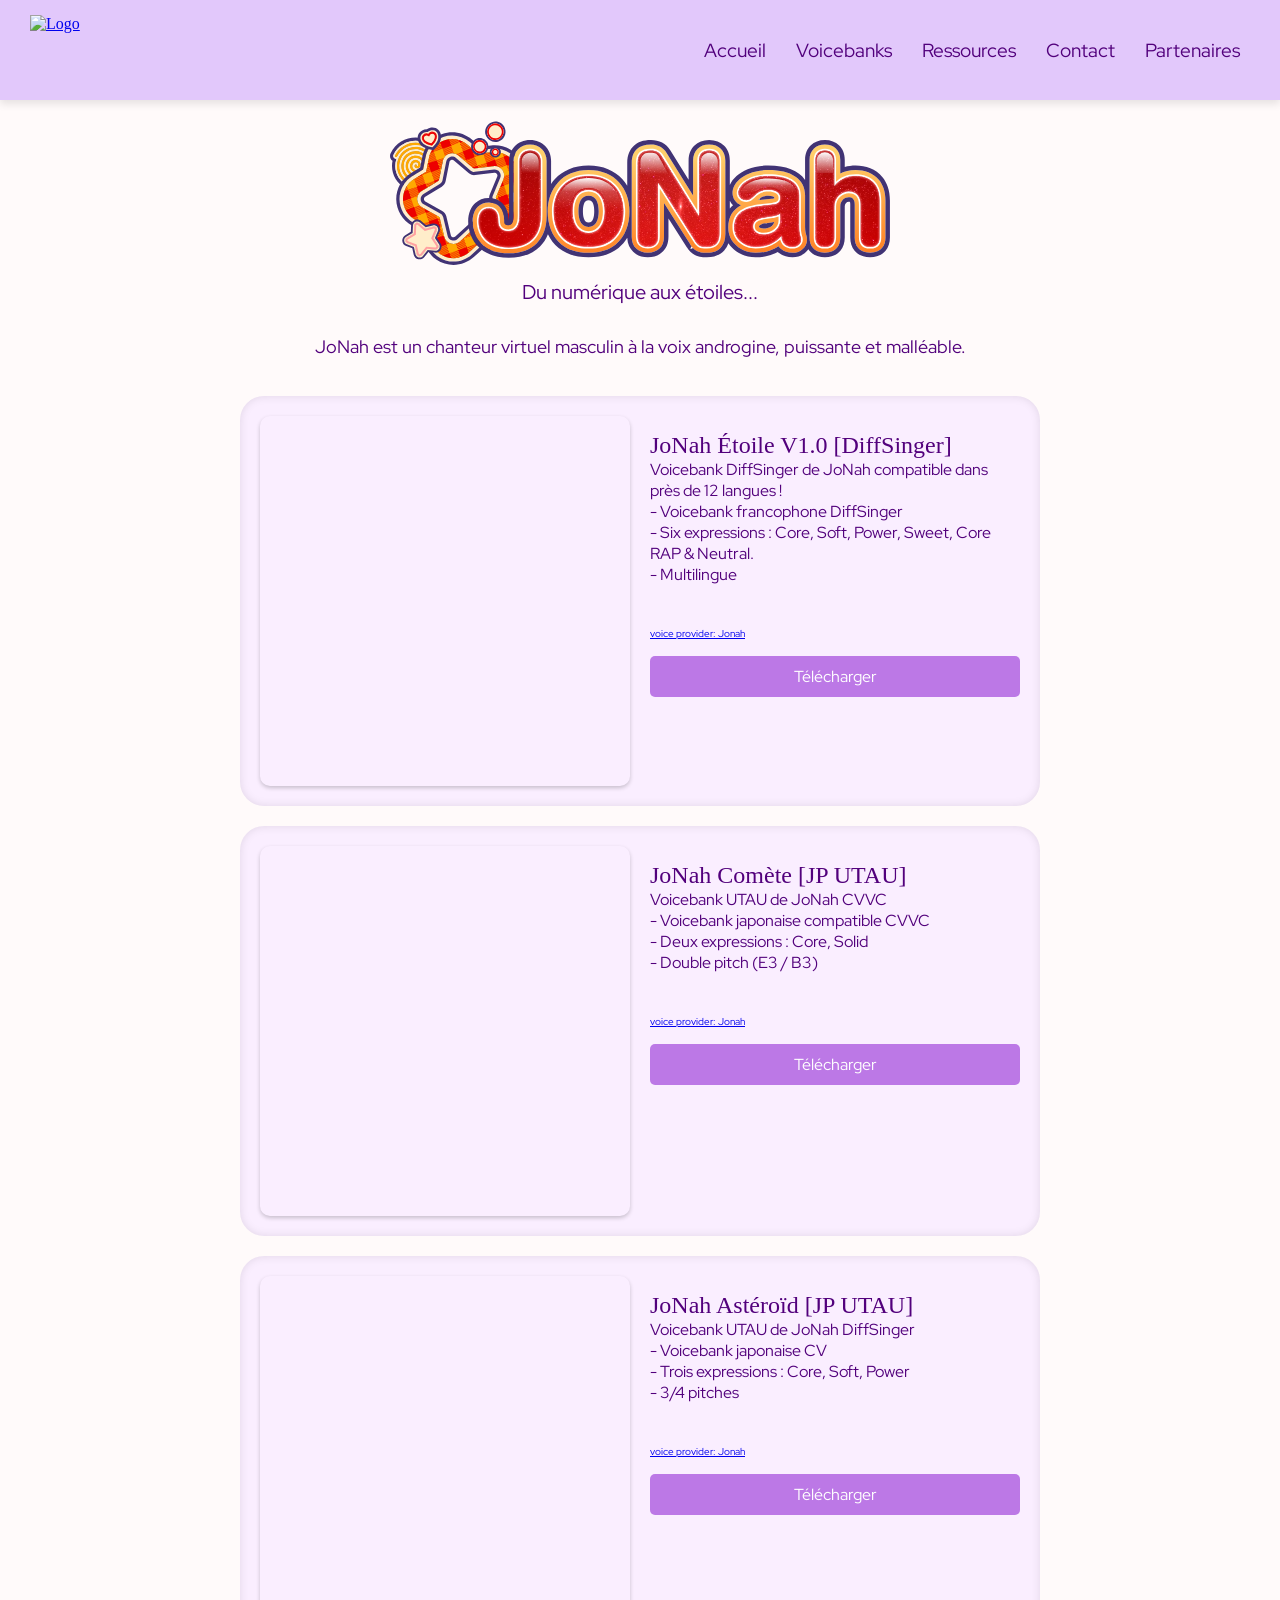
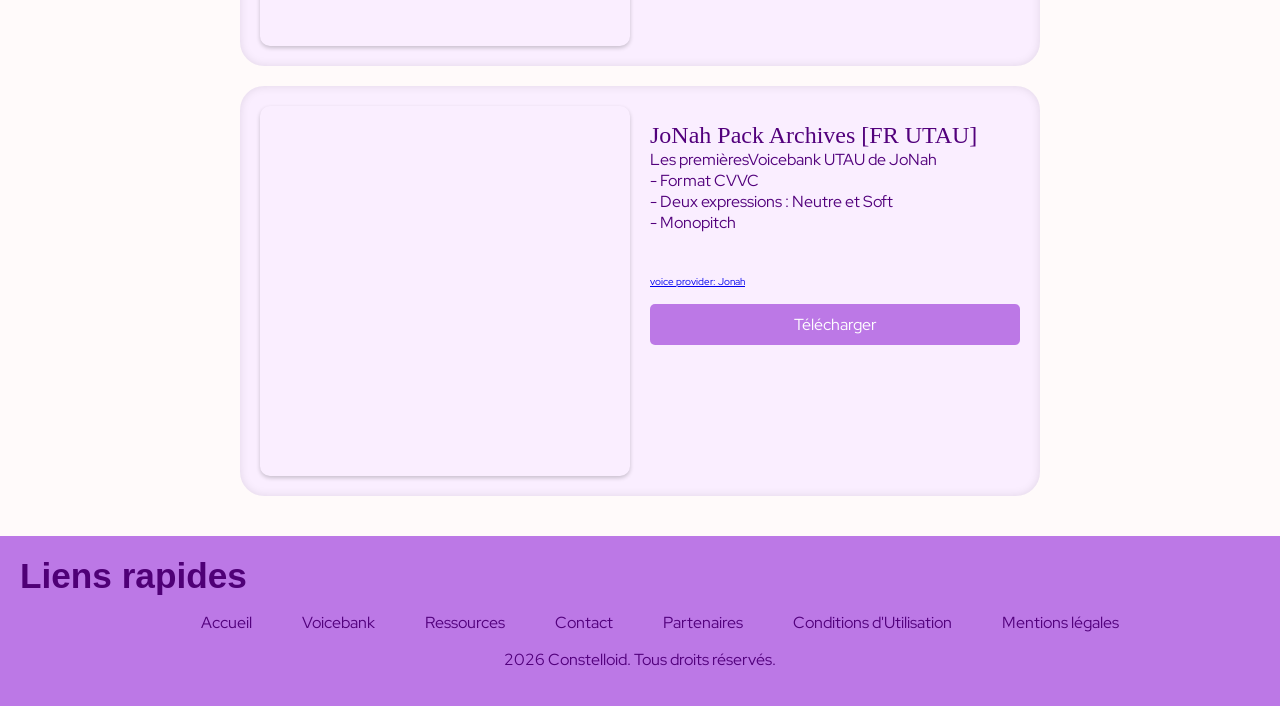
==== jonah-vb.html @ 1e17e18e "Add files via upload" ====
<!DOCTYPE html>
<html lang="fr">
<head>
    <meta charset="UTF-8">
    <meta name="viewport" content="width=device-width, initial-scale=1.0">
    <title>Constelloid - JoNah</title>
    <link rel="stylesheet" href="./style.css">
    <link rel="preconnect" href="https://fonts.googleapis.com">
    <link rel="preconnect" href="https://fonts.gstatic.com" crossorigin>
    <link href="https://fonts.googleapis.com/css2?family=Red+Hat+Display:ital,wght@0,300..900;1,300..900&display=swap" rel="stylesheet">
    <link rel="icon" type="image/x-icon" href="./media/logo.ico">
</head>
<body>
<!-- header-->
    <nav>
            <a href="./index.html" class="logo-link"><img class="logo" src="./media/logo.png" alt="Logo"></a>
            <button class="burger" id="burger-btn" aria-label="Ouvrir le menu" aria-expanded="false" aria-controls="site-menu">
                <span></span>
                <span></span>
                <span></span>
            </button>
            <ul class="menu" id="site-menu">
                <li><a href="./index.html">Accueil</a></li>
                <li><a href="./voicebanks.html">Voicebanks</a></li>
                <li><a href="./ressources.html">Ressources</a></li>
                <li><a href="./contact.html">Contact</a></li>
                <li><a href="./partners.html">Partenaires</a></li>
            </ul>
    </nav>

    <img class="logo-vb" src="./media/logo/jonah-logo.svg" alt="Logo">
    <p class="quote">Du numérique aux étoiles...</p>

<p class="intro">JoNah est un chanteur virtuel masculin à la voix androgine, puissante et malléable.</p>

<div class="team">
    <iframe class="video" width="560" height="315" src="https://www.youtube.com/embed/JYGZH-bpydI" title="YouTube video player" frameborder="0" allow="accelerometer; autoplay; clipboard-write; encrypted-media; gyroscope; picture-in-picture; web-share" referrerpolicy="strict-origin-when-cross-origin" allowfullscreen></iframe>
    <div class="team-text">
        <p class="team-description"><a style="font-size: 24px; font-family: 'bauhaus 93';">JoNah Étoile V1.0 [DiffSinger]</a><br>
            Voicebank DiffSinger de JoNah compatible dans près de 12 langues ! <br>
            - Voicebank francophone DiffSinger <br>
            - Six expressions : Core, Soft, Power, Sweet, Core RAP & Neutral. <br>
            - Multilingue <br>
        </p>
        <p class="team-note"><a href="https://x.com/ArtisteJoa" target="_blank">voice provider: Jonah</a></p>
        <a class="download-button" href="https://drive.google.com/file/d/16p5C6FZMTsvNkqfn2nr6GQIq1NZt8sm2/view" download target="_blank">Télécharger</a>
    </div>
</div>

<div class="team">
    <iframe class="video" width="560" height="315" src="https://www.youtube.com/embed/V8Ozw9CrqGg?si=pCqXYo51Puq51ThD" title="YouTube video player" frameborder="0" allow="accelerometer; autoplay; clipboard-write; encrypted-media; gyroscope; picture-in-picture; web-share" referrerpolicy="strict-origin-when-cross-origin" allowfullscreen></iframe>
    <div class="team-text">
        <p class="team-description"><a style="font-size: 24px; font-family: 'bauhaus 93';">JoNah Comète [JP UTAU]</a><br>
            Voicebank UTAU de JoNah CVVC <br>
            - Voicebank japonaise compatible CVVC <br>
            - Deux expressions : Core, Solid<br>
            - Double pitch (E3 / B3)<br>
        </p>
        <p class="team-note"><a href="https://x.com/ArtisteJoa" target="_blank">voice provider: Jonah</a></p>
        <a class="download-button" href="https://www.mediafire.com/file/cx4xlq9devgsvaq/JoNah_CVVC_-Com%25C3%25A8te-.zip/file" download target="_blank">Télécharger</a>
    </div>
</div>

<div class="team">
    <iframe class="video" width="560" height="315" src="https://www.youtube.com/embed/3WBswG_RPWY" title="YouTube video player" frameborder="0" allow="accelerometer; autoplay; clipboard-write; encrypted-media; gyroscope; picture-in-picture; web-share" referrerpolicy="strict-origin-when-cross-origin" allowfullscreen></iframe>
    <div class="team-text">
        <p class="team-description"><a style="font-size: 24px; font-family: 'bauhaus 93';">JoNah Astéroïd [JP UTAU]</a><br>
            Voicebank UTAU de JoNah DiffSinger <br>
            - Voicebank japonaise CV <br>
            - Trois expressions : Core, Soft, Power<br>
            - 3/4 pitches <br>
        </p>
        <p class="team-note"><a href="https://x.com/ArtisteJoa" target="_blank">voice provider: Jonah</a></p>
        <a class="download-button" href="https://www.mediafire.com/file/p0jbdwrt5pv88vc/JoNah_CV_-Asteroid-.zip/file" download target="_blank">Télécharger</a>
    </div>
</div>

<div class="vb">
    <iframe class="video" width="560" height="315" src="https://www.youtube.com/embed/FsQY1-P9ZIg" title="YouTube video player" frameborder="0" allow="accelerometer; autoplay; clipboard-write; encrypted-media; gyroscope; picture-in-picture; web-share" referrerpolicy="strict-origin-when-cross-origin" allowfullscreen></iframe>    
    <div class="team-text">
        <p class="vb-description"><a style="font-size: 24px; font-family: 'bauhaus 93';">JoNah Pack Archives [FR UTAU]</a><br>
            Les premièresVoicebank UTAU de JoNah <br>
            - Format CVVC <br>
            - Deux expressions : Neutre et Soft <br>
            - Monopitch <br>
        </p>
        <p class="team-note"><a href="https://x.com/ArtisteJoa" target="_blank">voice provider: Jonah</a></p>
        <a class="download-button" href="https://www.mediafire.com/file/v9mkfj7qf6m1yij/JoNah_%255BARCHIVES%255D.zip/file" download target="_blank">Télécharger</a>
    </div>
</div>

<!--footer-->
    <footer>
        <div class="footer-content">
            <h3>Liens rapides</h3>
            <ul class="list">              
                <li><a href="index.html">Accueil</a></li>
                <li><a href="./voicebanks.html">Voicebank</a></li>
                <li><a href="./ressources.html">Ressources</a></li>
                <li><a href="./contact.html">Contact</a></li>
                <li><a href="./partners.html">Partenaires</a></li>
                <li><a href="./tos.html">Conditions d'Utilisation</a></li>
                <li><a href="./legal.html">Mentions légales</a></li>
            </ul>
            <p>2026 Constelloid. Tous droits réservés.</p>
        </div>
        
    </footer>
    <script src="./script.js" defer></script>
</body>
</html>
---- style.css ----
*, *::before, *::after {
    box-sizing: border-box;
}

nav {
    position: sticky;
    top: 0;
    z-index: 1000;
    background-color: #e2c8fb;
    padding: 15px 30px;
    display: flex;
    justify-content: space-between;
    align-items: center;
    box-shadow: 0 4px 8px rgba(0, 0, 0, 0.1);
}

.logo-link {
    display: flex;
    align-items: center;
}

body.tba-page {
    background-image: url('./media/background.jpg');
    background-size: cover;
}

.contact-info {
    display: flex;
    justify-content: center;
    gap: 40px;
    flex-wrap: wrap;
    margin: 0 auto;
    padding: 20px;
}

.social{
    display: flex;
    align-items: center;
    justify-content: center;
    width: 200px;
    aspect-ratio: 1 / 1;
    padding: 12px;
    box-shadow: inset 0 0 10px rgba(0, 0, 0, 0.1);
    background: rgba(255,255,255,0.12);
    border-radius: 18px;
    overflow: hidden;
}

.social img {
    max-width: 100%;
    max-height: 100%;
    width: auto;
    height: auto;
    object-fit: contain;
}

.tba-page h1{
    text-decoration: snow;
    color: snow;
    margin-top: clamp(60px, 20vw, 200px);
    margin-bottom: clamp(80px, 20vw, 250px);
}

body {
    margin: 0;
    min-height: 100vh;  
    background-color: snow;
    display: flex;
    flex-direction: column;
}

.menu {
    display: flex;
    align-items: center;
    gap: 10px;
    list-style: none;
    margin: 0;
    padding: 0;
}

.menu li {
    margin: 10px;
    font-size: larger;
    font-family: "Red Hat Display", sans-serif;
}

.menu a {
    text-decoration: none;
    color: inherit;
}

.menu a:hover {
    color: snow;
    text-decoration: underline;
}

.logo {
    height: 70px;
}

.burger {
    display: none;
    flex-direction: column;
    justify-content: space-between;
    width: 30px;
    height: 22px;
    background: none;
    border: none;
    padding: 0;
    cursor: pointer;
    z-index: 1001;
}

.burger span {
    display: block;
    width: 100%;
    height: 3px;
    border-radius: 2px;
    background-color: #52007C;
    transition: transform 0.3s ease, opacity 0.3s ease;
}

.burger.active span:nth-child(1) {
    transform: translateY(9.5px) rotate(45deg);
}

.burger.active span:nth-child(2) {
    opacity: 0;
}

.burger.active span:nth-child(3) {
    transform: translateY(-9.5px) rotate(-45deg);
}

.footer-content{
    background-color: #bc78e6;
    padding: 20px;
    text-align: center;
    font-family: "Red Hat Display", sans-serif;
    max-width: 1280px;
    width: min(100%, 1280px);
    margin: 0 auto;
}

footer {
    background-color: #bc78e6;
    margin-top: 40px;
    width: 100vw;
    margin-left: calc(50% - 50vw);
}


.footer-content a {
    text-decoration: none;
    color: inherit;
}

.footer-content a:hover {
    color: snow;
    text-decoration: underline;
}

.footer-content li{
    list-style: none;
    display: inline-block;
    margin: 0 15px;
}

.list{
    display: flex;
    justify-content: center;
    gap: 12px 20px;
    flex-wrap: wrap;
}

.footer-content li:hover{
    color: snow;
    text-decoration: underline;
}

.articles{
    display: flex;
    flex-wrap: wrap;
    justify-content: left;
    gap: 20px;
    max-width: 1280px;
    margin: 0 auto;
    padding: 20px 0;
}

.article{
    width: 300px;
    height: 500px;
    border-radius: 24px;
    background-color: rgb(250, 238, 255);
    display: flex;
    flex-direction: column;
    align-items: center;
    justify-content: space-between;
    box-sizing: border-box;
    box-shadow: inset 0 0 10px rgba(0, 0, 0, 0.1);
    padding: 12px 0;
}

.articles-ressources{
    display: flex;
    flex-wrap: wrap;
    justify-content: center;
    gap: 20px;
    max-width: 1280px;
    margin: 0 auto;
    padding: 20px 0;
}

.article-ressource{
    width: 300px;
    height: 300px;
    border-radius: 24px;
    background-color: white;
    display: flex;
    flex-direction: column;
    align-items: center;
    justify-content: center;
    box-sizing: border-box;
    box-shadow: inset 0 0 10px rgba(0, 0, 0, 0.1);
    padding: 0;
    overflow: hidden;
}

.portrait{
    width: 275px;
    height: 350px;
    margin: 12px 12px 12px 12px;
    border-radius: 24px 24px 24px 24px;
    object-fit: cover;
    box-shadow: 0 2px 4px rgba(0, 0, 0, 0.2);
}

.download-button {
    display: inline-flex;
    align-items: center;
    justify-content: center;
    padding: 10px 22px;
    background-color: #bc78e6;
    color: white;
    text-decoration: none;
    border: none;
    border-radius: 5px;
    font-family: "Red Hat Display", sans-serif;
    font-size: 16px;
    cursor: pointer;
    width: auto;
}

.download-button:hover {
    background-color: #612ea9;
}

h1{
    font-family: "Bauhaus 93", sans-serif;
    display: block;
    text-align: center;
    font-size: clamp(2.5rem, 8vw, 6.25rem);
    margin-top: auto;
    margin-bottom: 0;
    padding: 0 15px;
    color: #52007C;
}

h2{
    font-family: "Bauhaus 93", sans-serif;
    display: block;
    text-align: left;
    font-size: clamp(2rem, 6vw, 5rem);
    margin-top: auto;
    margin-left: clamp(20px, 5vw, 80px);
    margin-bottom: 0;
    color: #a671c0;
}

h3{
    font-family: "Bauhaus 93", sans-serif;
    display: block;
    text-align: left;
    font-size: clamp(1.4rem, 4vw, 2.2rem);
    margin-top: auto;
    margin-bottom: 0;
    color: #4f0076;
}

.ust-container{
    display: flex;
    flex-direction: row;
    justify-content: center;
    gap: 20px;
    flex-wrap: wrap;
    max-width: 1280px;
    margin: 0 auto;
    padding: 20px;
}

.ust{
    justify-content: left;
    display: block;
    align-items: flex-start;
    gap: 20px;
    width: 100%;
    max-width: 310px;
    height: auto;
    border-radius: 24px;
    box-shadow: inset 0 0 10px rgba(0, 0, 0, 0.1);
    padding: 20px;
}

h3.title-ust{
    font-family: "Bauhaus 93", sans-serif;
    display: block;
    text-align: left;
    font-size: 20px;
    margin-top: auto;
    margin-left: 0px;
    margin-bottom: 0;
    color: #4f0076;
}

.title-singer{
    font-family: "Red Hat Display", sans-serif;
    display: block;
    text-align: left;
    font-size: 35px;
    margin-top: auto;
    margin-left: 0px;
    margin-bottom: 0;
    color: #4f0076;
}

.cover-img{
    display: block;
    margin: auto;
    flex-shrink: 0;
    width: 100%;
    max-width: 270px;
    height: auto;
    border-radius: 18px;
    box-shadow: inset 0 0 10px rgba(0, 0, 0, 0.1);
}

.ust-text{
    display: flex;
    flex-direction: column;
    margin-left: 0;
    padding-left: 0;
}

.ust-text ul{
    margin-left: 0;
    padding-left: 20px;
}

.ust-text, li{
    font-family: "Red Hat Display", sans-serif;
    color: #52007C;
    text-align: left;
}

.logo-vb{
    display: block;
    margin: 20px auto 0 auto;
    width: min(500px, 90%);
    height: auto;
}

.quote{
    font-family: "Red Hat Display", sans-serif;
    display: block;
    text-align: center;
    font-size: 20px;
    margin-top: 10px;
    color: #52007C;
    padding-top: 0;
}

.intro{
    font-family: "Red Hat Display", sans-serif;
    display: block;
    text-align: center;
    font-size: 18px;
    margin-top: 10px;
    color: #52007C;
    padding-top: 0;
}

.title-image{
    display: auto;
    padding-left: 25px;
    margin: 20px auto 0 auto;
    width: 300px;
    height: auto;
}

.team{
    background-color: rgb(250, 238, 255);
    box-shadow: inset 0 0 10px rgba(0, 0, 0, 0.1);
    display: flex;
    align-items: flex-start;
    margin: 20px auto 0 auto;
    width: 800px;
    max-width: calc(100% - 40px);
    height: auto;
    border-radius: 24px;
    padding: 20px;
    font-family: "Red Hat Display", sans-serif;

}

.vb{
    background-color: rgb(250, 238, 255);
    box-shadow: inset 0 0 10px rgba(0, 0, 0, 0.1);
    display: flex;
    align-items: flex-start;
    margin: 20px auto 0 auto;
    width: 800px;
    max-width: calc(100% - 40px);
    height: auto;
    border-radius: 24px;
    padding: 20px;
    font-family: "Red Hat Display", sans-serif;
}

.vb-description{
    display: block;
    width: 100%;
    color: #52007C;
    text-align: left;
}

.video{
    box-shadow: 0 2px 4px rgba(0, 0, 0, 0.2);
    display: block;
    margin: 0 20px 0 0;
    border-radius: 10px;
    object-fit: cover;
    width: 100%;
    max-width: 560px;
    aspect-ratio: 1 / 1;
    height: auto;
}

.team-photo{
    box-shadow: 0 2px 4px rgba(0, 0, 0, 0.2);
    display: block;
    margin: 0 20px 0 0;
    width: 100%;
    max-width: 300px;
    height: auto;
    border-radius: 10px;
    object-fit: cover;
}



.team-text{
    display: flex;
    flex-direction: column;
    gap: 16px;
    width: 100%;
    color: #52007C;
    text-align: left;
}

.team-text h3,
.team-text p,
.team-text ul,
.team-text li{
    text-align: left;
}

.download-button {
    display: inline-flex;
    align-items: center;
    justify-content: center;
    padding: 10px 22px;
    background-color: #bc78e6;
    color: white;
    text-decoration: none;
    border: none;
    border-radius: 5px;
    font-family: "Red Hat Display", sans-serif;
    font-size: 16px;
    cursor: pointer;
    width: auto;
}

.download-button:hover {
    background-color: #612ea9;
}

.team-members{
    margin: 10px 0 0 0;
    padding-left: 20px;
    line-height: 1.6;
}

.team-note{
    font-size: 10px;
    margin: 10px 0 0 0;
    padding: 0;
}  

.voice{
    width: 40px;
    height: auto;
    margin: 0;
}

.voice :hover{
    width: 40px;
    height: auto;
    margin: 0;
    color: aliceblue;
}

.voice-title {
    display: flex;
    align-items: center;
    justify-content: center;
    gap: 10px;
}

.news{
    background-color: rgb(250, 238, 255);
    box-shadow: inset 0 0 10px rgba(0, 0, 0, 0.1);
    display: flex;
    align-items: flex-start;
    margin: 20px auto 0 auto;
    width: 800px;
    max-width: calc(100% - 40px);
    height: auto;
    border-radius: 24px;
    padding: 20px;
    font-family: "Red Hat Display", sans-serif;
}

.news-image{
    box-shadow: inset 0 0 10px rgba(0, 0, 0, 0.1);
    display: flex;
    align-items: flex-start;
    margin: 20px auto 0 auto;
    width: 800px;
    max-width: calc(100% - 40px);
    height: auto;
    border-radius: 24px;
    padding: 20px; 
}

.img-ressource{
    object-fit: cover;
    display: flex;
    justify-content: center;
    align-items: center;
    width: 100%;
    height: 100%;
    border-radius: 24px 24px 0 0;
    overflow: hidden;
}

.text{
    display: flex;
    flex-direction: column;
    justify-content: center;
    font-family: "Red Hat Display", sans-serif;
    padding: 1px;
    background: white;
}

.gallery-container {
    display: flex;
    flex-direction: row;
    justify-content: center;
    gap: 20px;
    flex-wrap: wrap;
    max-width: 1280px;
    margin: 0 auto;
    padding: 20px;
}

.gallerie{
    width: 100%;
    max-width: 300px;
    height: auto;
    border-radius: 24px;
    object-fit: cover;
    box-shadow: 0 2px 4px rgba(0, 0, 0, 0.2);
}

p{
    font-family: "Red Hat Display", sans-serif;
    color: #52007C;
    justify-content: center;
}

/* respon */
@media (max-width: 900px) {
    .team,
    .vb {
        flex-direction: column;
        align-items: center;
    }

    .team .video,
    .vb .video,
    .team iframe,
    .vb iframe {
        margin: 0 0 16px 0;
        max-width: 100%;
    }

    .team-photo {
        margin: 0 0 16px 0;
    }

    .team-text,
    .vb-description {
        text-align: center;
    }

    .team-text h3,
    .team-text p,
    .team-text ul,
    .team-text li,
    .vb-description p {
        text-align: left;
    }

    .logo {
        height: 55px;
    }
}

/* burger */
@media (max-width: 768px) {
    .burger {
        display: flex;
    }

    .menu {
        position: absolute;
        top: 100%;
        left: 0;
        right: 0;
        flex-direction: column;
        align-items: center;
        gap: 0;
        max-height: 0;
        overflow: hidden;
        background-color: #e2c8fb;
        box-shadow: 0 8px 10px rgba(0, 0, 0, 0.15);
        transition: max-height 0.35s ease;
    }

    .menu.open {
        max-height: 400px;
    }

    .menu li {
        margin: 16px 0;
    }
}

/* respon */
@media (max-width: 600px) {
    nav {
        padding: 12px 16px;
    }

    .menu li {
        font-size: 17px;
    }

    h2 {
        text-align: center;
        margin-left: 0;
    }

    .quote,
    .intro {
        font-size: 15px;
        padding: 0 16px;
    }

    .team,
    .vb,
    .news {
        padding: 14px;
    }

    .articles {
        justify-content: center;
        padding: 20px 10px;
    }

    .contact-info {
        gap: 20px;
    }

    .social {
        width: 42vw;
        min-width: 130px;
        max-width: 180px;
    }
}
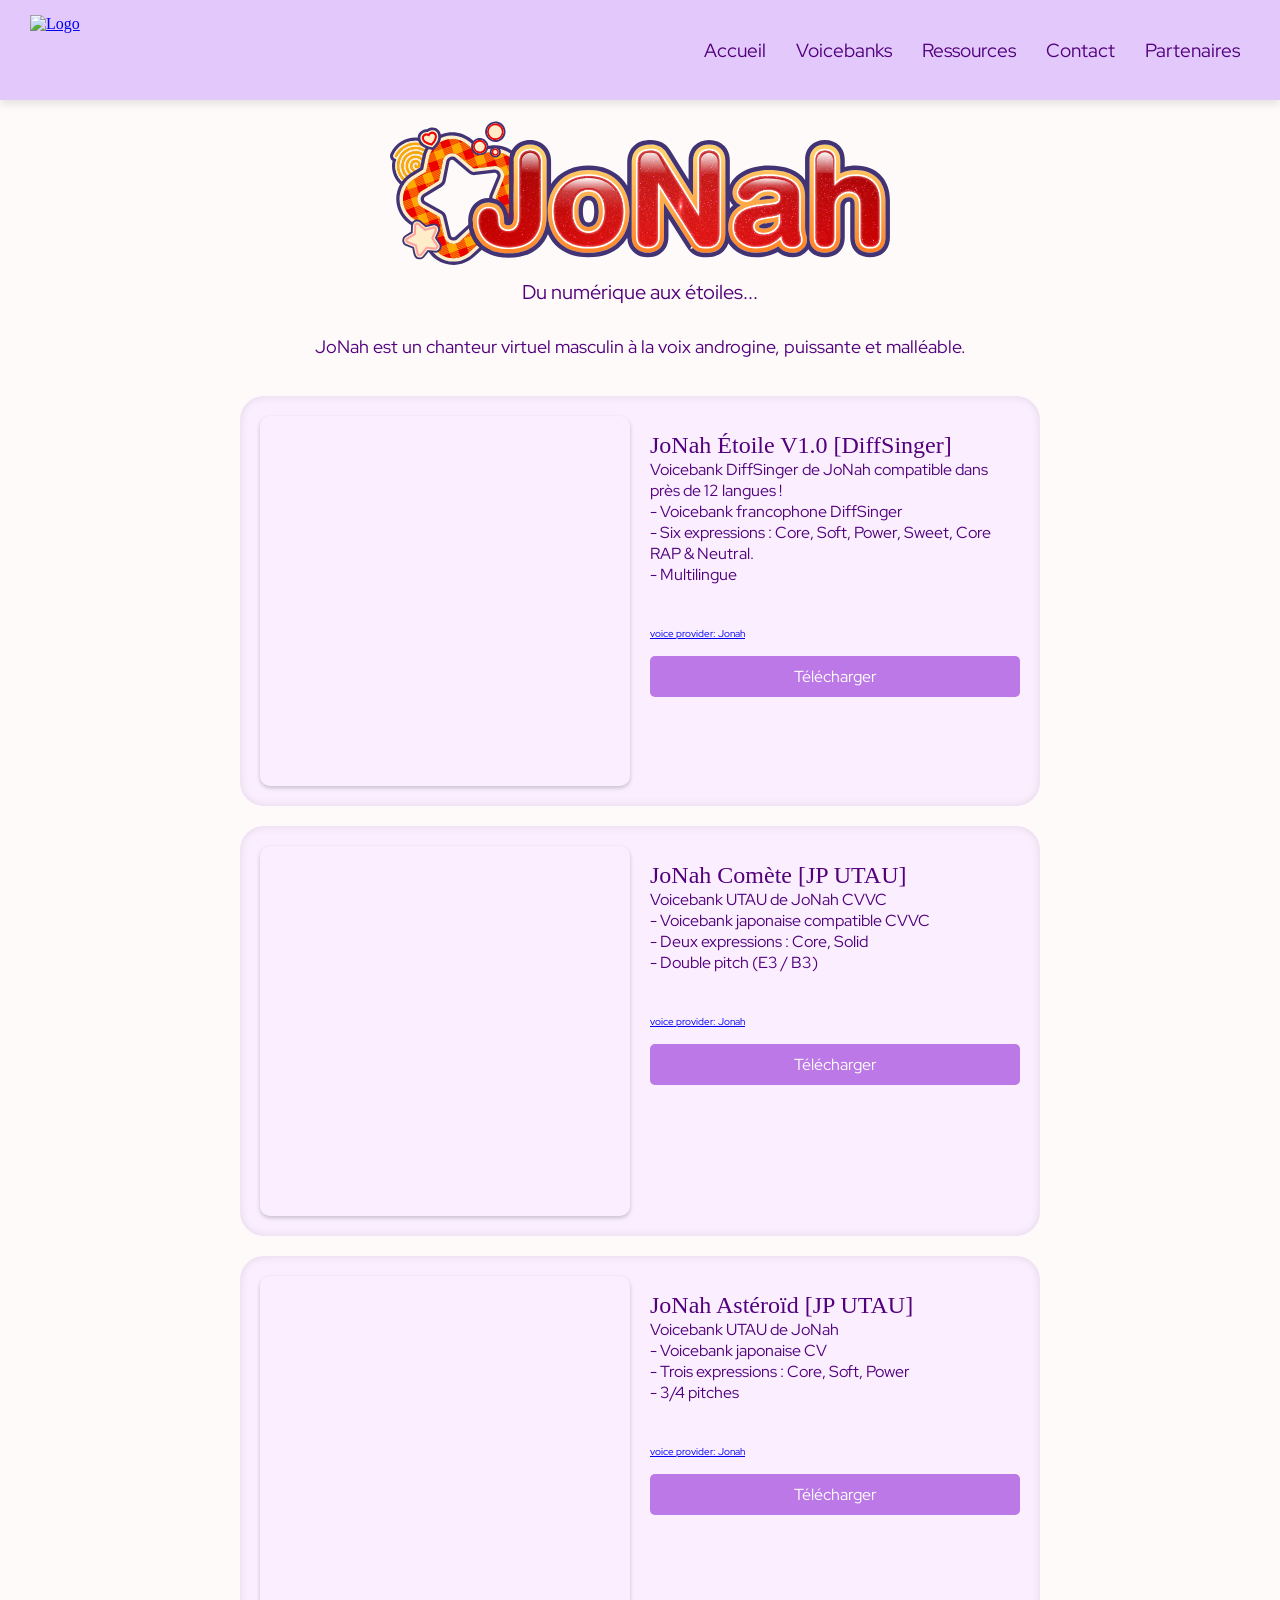
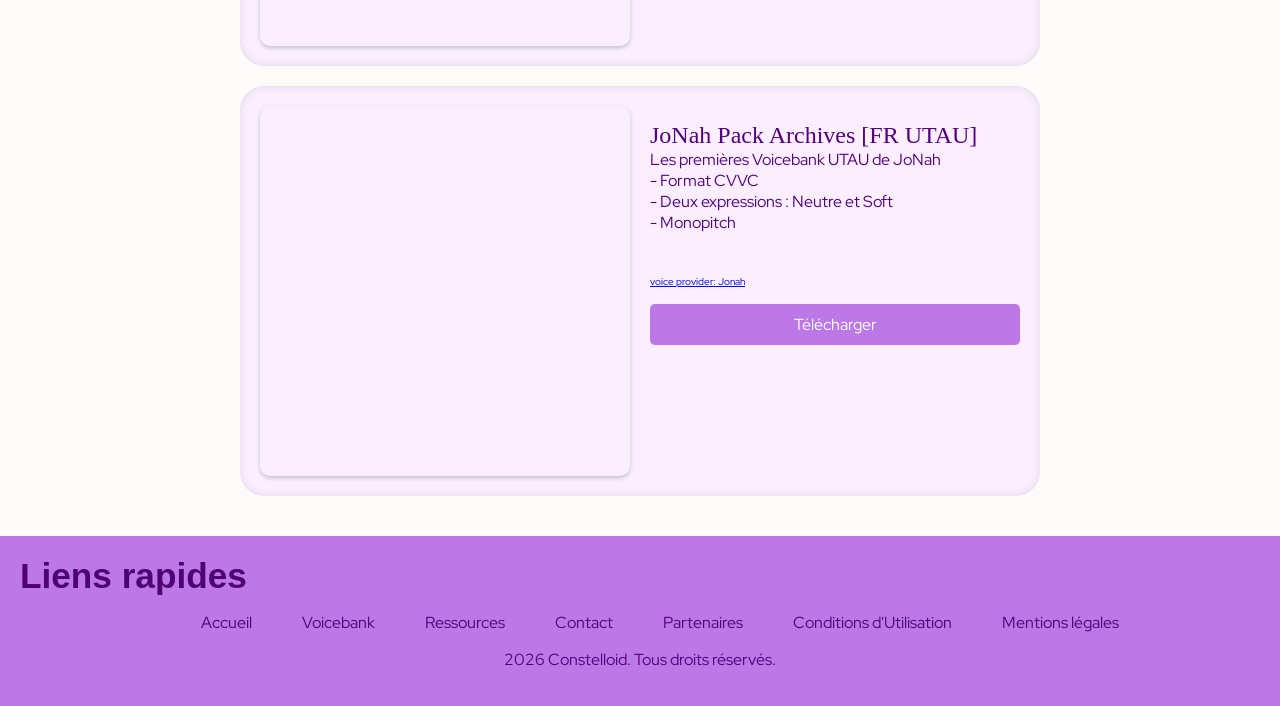
==== commit dda8e7f5: "Fix text formatting in JoNah voicebank descriptions Corrected minor text formatting issues in the de" ====
--- a/jonah-vb.html
+++ b/jonah-vb.html
@@ -34,7 +34,7 @@
 <p class="intro">JoNah est un chanteur virtuel masculin à la voix androgine, puissante et malléable.</p>
 
 <div class="team">
-    <iframe class="video" width="560" height="315" src="https://www.youtube.com/embed/JYGZH-bpydI" title="YouTube video player" frameborder="0" allow="accelerometer; autoplay; clipboard-write; encrypted-media; gyroscope; picture-in-picture; web-share" referrerpolicy="strict-origin-when-cross-origin" allowfullscreen></iframe>
+    <iframe class="video" width="560" height="315" src="https://www.youtube-nocookie.com/embed/Nzfxng7zTjw" title="YouTube video player" frameborder="0" allow="accelerometer; autoplay; clipboard-write; encrypted-media; gyroscope; picture-in-picture; web-share" referrerpolicy="strict-origin-when-cross-origin" allowfullscreen></iframe>
     <div class="team-text">
         <p class="team-description"><a style="font-size: 24px; font-family: 'bauhaus 93';">JoNah Étoile V1.0 [DiffSinger]</a><br>
             Voicebank DiffSinger de JoNah compatible dans près de 12 langues ! <br>
@@ -43,7 +43,7 @@
             - Multilingue <br>
         </p>
         <p class="team-note"><a href="https://x.com/ArtisteJoa" target="_blank">voice provider: Jonah</a></p>
-        <a class="download-button" href="https://drive.google.com/file/d/16p5C6FZMTsvNkqfn2nr6GQIq1NZt8sm2/view" download target="_blank">Télécharger</a>
+        <a class="download-button" href="https://drive.google.com/file/d/1rTD8A8T8AaZ4szA8FUgrAesXXszzWalX/view?usp=sharing" download target="_blank">Télécharger</a>
     </div>
 </div>
 
@@ -65,7 +65,7 @@
     <iframe class="video" width="560" height="315" src="https://www.youtube.com/embed/3WBswG_RPWY" title="YouTube video player" frameborder="0" allow="accelerometer; autoplay; clipboard-write; encrypted-media; gyroscope; picture-in-picture; web-share" referrerpolicy="strict-origin-when-cross-origin" allowfullscreen></iframe>
     <div class="team-text">
         <p class="team-description"><a style="font-size: 24px; font-family: 'bauhaus 93';">JoNah Astéroïd [JP UTAU]</a><br>
-            Voicebank UTAU de JoNah DiffSinger <br>
+            Voicebank UTAU de JoNah<br>
             - Voicebank japonaise CV <br>
             - Trois expressions : Core, Soft, Power<br>
             - 3/4 pitches <br>
@@ -79,7 +79,7 @@
     <iframe class="video" width="560" height="315" src="https://www.youtube.com/embed/FsQY1-P9ZIg" title="YouTube video player" frameborder="0" allow="accelerometer; autoplay; clipboard-write; encrypted-media; gyroscope; picture-in-picture; web-share" referrerpolicy="strict-origin-when-cross-origin" allowfullscreen></iframe>    
     <div class="team-text">
         <p class="vb-description"><a style="font-size: 24px; font-family: 'bauhaus 93';">JoNah Pack Archives [FR UTAU]</a><br>
-            Les premièresVoicebank UTAU de JoNah <br>
+            Les premières Voicebank UTAU de JoNah <br>
             - Format CVVC <br>
             - Deux expressions : Neutre et Soft <br>
             - Monopitch <br>
@@ -108,4 +108,4 @@
     </footer>
     <script src="./script.js" defer></script>
 </body>
-</html>+</html>
